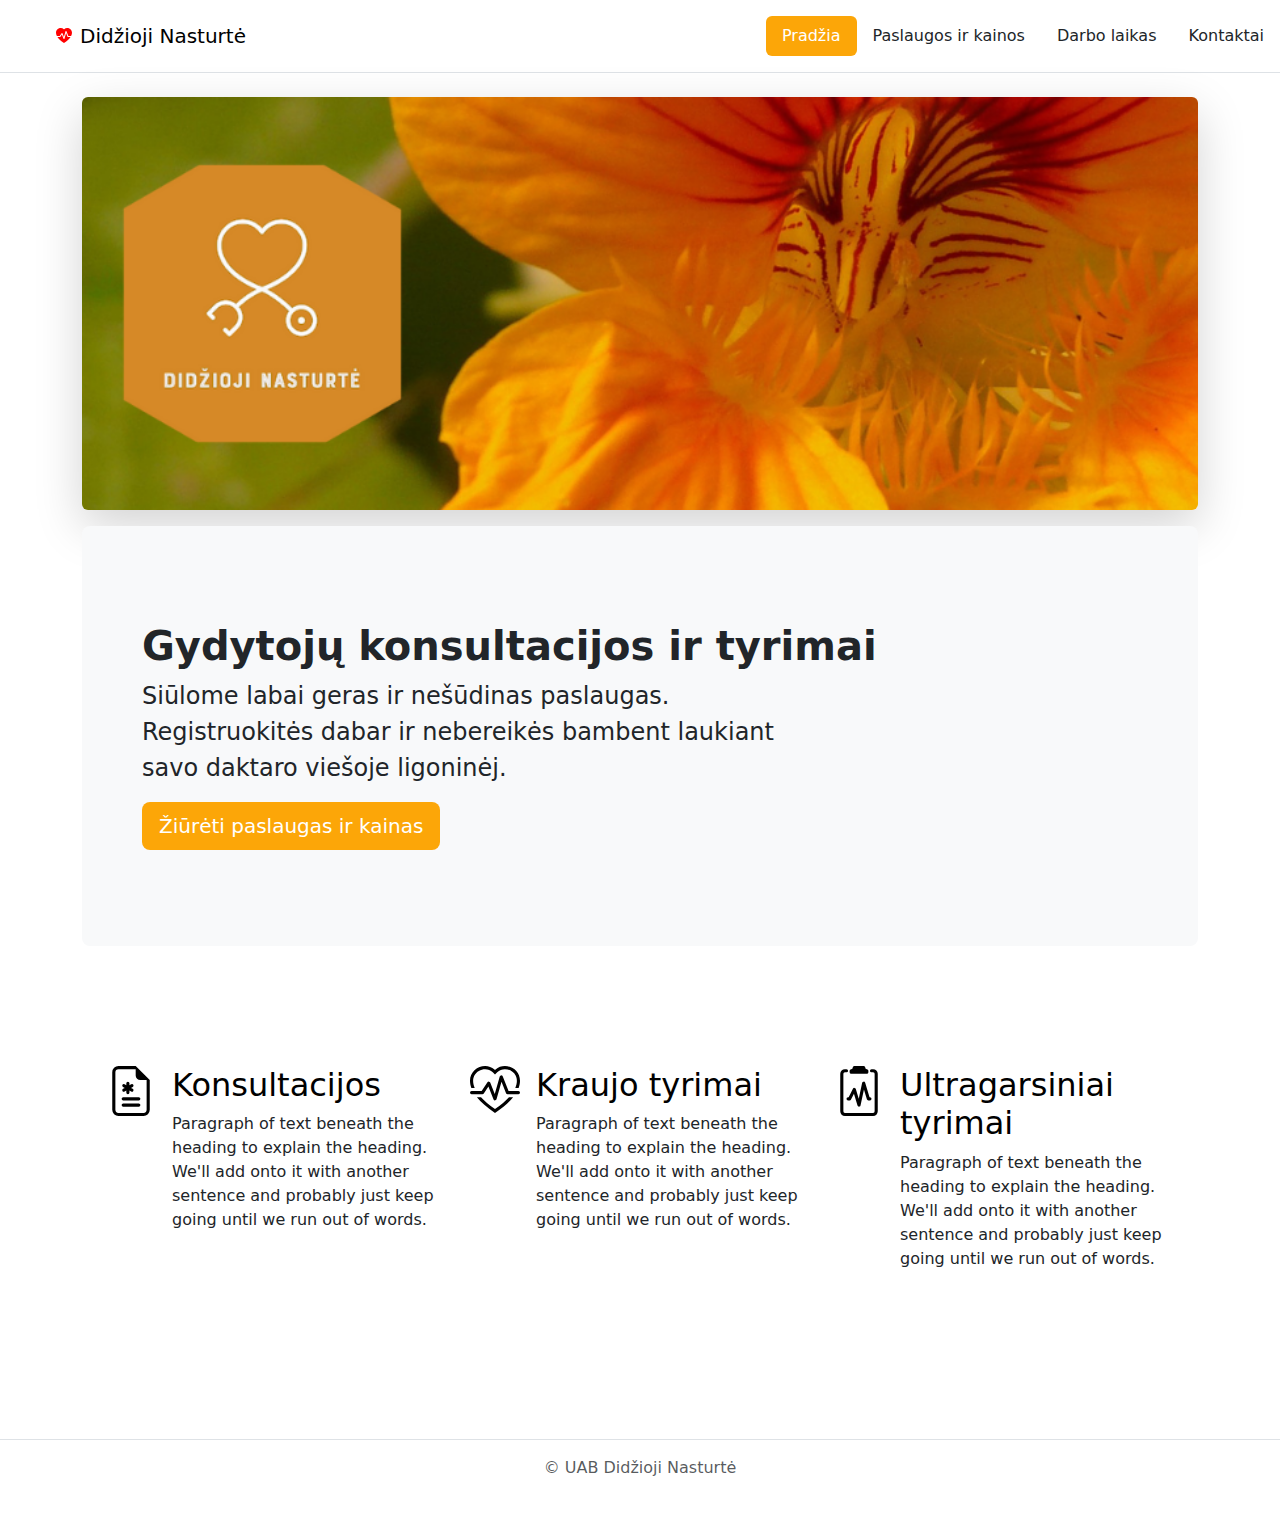
==== index.html @ 2546077c "Add files via upload" ====
<!DOCTYPE html>
<html lang="lt">
<head>
    <meta charset="UTF-8">
    <meta name="viewport" content="width=device-width, initial-scale=1.0">
    <link rel="stylesheet" href="style.css">
    <link href="https://cdn.jsdelivr.net/npm/bootstrap@5.3.3/dist/css/bootstrap.min.css" rel="stylesheet" integrity="sha384-QWTKZyjpPEjISv5WaRU9OFeRpok6YctnYmDr5pNlyT2bRjXh0JMhjY6hW+ALEwIH" crossorigin="anonymous">
    <title>Didžioji Nasturtė</title>
    <link rel="preconnect" href="https://fonts.googleapis.com">
<link rel="preconnect" href="https://fonts.gstatic.com" crossorigin>
<link href="https://fonts.googleapis.com/css2?family=Playwrite+FR+Moderne:wght@100..400&family=Playwrite+HR:wght@100..400&family=Roboto:ital,wght@0,100;0,300;0,400;0,500;0,700;0,900;1,100;1,300;1,400;1,500;1,700;1,900&display=swap" rel="stylesheet">
</head>
<body>
    
    
        <header class="d-flex flex-wrap justify-content-center py-3 mb-4 border-bottom">
          <a href="/" class="d-flex align-items-center mb-3 mb-md-0 me-md-auto link-body-emphasis text-decoration-none">
            <svg class="bi me-2" width="40" height="32"><use xlink:href="#bootstrap"></use></svg>
            <svg xmlns="http://www.w3.org/2000/svg" width="16" height="16" fill="currentColor" class="bi bi-heart-pulse-fill mx-2" viewBox="0 0 16 16" color="red">
                <path d="M1.475 9C2.702 10.84 4.779 12.871 8 15c3.221-2.129 5.298-4.16 6.525-6H12a.5.5 0 0 1-.464-.314l-1.457-3.642-1.598 5.593a.5.5 0 0 1-.945.049L5.889 6.568l-1.473 2.21A.5.5 0 0 1 4 9z"/>
                <path d="M.88 8C-2.427 1.68 4.41-2 7.823 1.143q.09.083.176.171a3 3 0 0 1 .176-.17C11.59-2 18.426 1.68 15.12 8h-2.783l-1.874-4.686a.5.5 0 0 0-.945.049L7.921 8.956 6.464 5.314a.5.5 0 0 0-.88-.091L3.732 8z"/>
              </svg>
            <span class="fs-5">Didžioji Nasturtė</span> 
          </a>
    
          <ul class="nav nav-pills" >
            <li id ="orange" class="nav-item rounded-2"><a href="#" class="nav-link text-white " aria-current="page">Pradžia</a></li>
            <li class="no nav-item"><a href="./paslaugos.html" class="nav-link text-dark">Paslaugos ir kainos</a></li> 
            <li class="no nav-item"><a href="./darbo-laikas.html" class="nav-link text-dark">Darbo laikas</a></li> 
            <li class="no nav-item"><a href="./kontaktai.html" class="nav-link text-dark">Kontaktai</a></li>
          </ul>
        </header>
        <div class="container">
        <img src="./images/nasturteLogo.png" class="shadow-lg img-fluid d-block rounded mx-auto my-3" width="100%" alt="flower-picture">
       
        <!-- <div id="pavadinimas" class="shadow-lg mx-auto py-2 text-center text-white rounded"><p>Klinika ,,Didžioji Nasturtė"</p></div> -->
        
        <div id="gydKon" class="p-5 mb-4 bg-body-tertiary rounded-3">
          <div class="container-fluid py-5">
            <h1 class="display-5 fs-1 fw-bold">Gydytojų konsultacijos ir tyrimai</h1>
            <p id="gydKon2" class="col-md-8">Siūlome labai geras ir nešūdinas paslaugas. Registruokitės dabar ir nebereikės bambent laukiant savo daktaro viešoje ligoninėj.</p>
            <a id="orange" class="btn btn-lg text-white" role="button" href="./paslaugos.html" >Žiūrėti paslaugas ir kainas</a>
          </div>
        </div>    
        
        <div class="container px-4 py-5" id="hanging-icons">
          <div class="row g-4 py-5 row-cols-1 row-cols-lg-3">
            <div class="col d-flex align-items-start">
              <div class="icon-square text-body-emphasis d-inline-flex align-items-center justify-content-center fs-4 flex-shrink-0 me-3">
                <svg xmlns="http://www.w3.org/2000/svg" height="50" fill="currentColor" class="bi bi-file-earmark-medical" viewBox="0 0 16 16">
                  <path d="M7.5 5.5a.5.5 0 0 0-1 0v.634l-.549-.317a.5.5 0 1 0-.5.866L6 7l-.549.317a.5.5 0 1 0 .5.866l.549-.317V8.5a.5.5 0 1 0 1 0v-.634l.549.317a.5.5 0 1 0 .5-.866L8 7l.549-.317a.5.5 0 1 0-.5-.866l-.549.317zm-2 4.5a.5.5 0 0 0 0 1h5a.5.5 0 0 0 0-1zm0 2a.5.5 0 0 0 0 1h5a.5.5 0 0 0 0-1z"/>
                  <path d="M14 14V4.5L9.5 0H4a2 2 0 0 0-2 2v12a2 2 0 0 0 2 2h8a2 2 0 0 0 2-2M9.5 3A1.5 1.5 0 0 0 11 4.5h2V14a1 1 0 0 1-1 1H4a1 1 0 0 1-1-1V2a1 1 0 0 1 1-1h5.5z"/>
                </svg>
              </div>
              <div>
                <h3 class="fs-2 text-body-emphasis">Konsultacijos</h3>
                <i class="bi bi-heart-pulse"></i>
                <p>Paragraph of text beneath the heading to explain the heading. We'll add onto it with another sentence and probably just keep going until we run out of words.</p>
              </div>
            </div>
            <div class="col d-flex align-items-start">
              <div class="icon-square text-body-emphasis  d-inline-flex align-items-center justify-content-center fs-4 flex-shrink-0 me-3">
                <svg xmlns="http://www.w3.org/2000/svg" height="50" fill="currentColor" class="bi bi-heart-pulse" viewBox="0 0 16 16">
                  <path d="m8 2.748-.717-.737C5.6.281 2.514.878 1.4 3.053.918 3.995.78 5.323 1.508 7H.43c-2.128-5.697 4.165-8.83 7.394-5.857q.09.083.176.171a3 3 0 0 1 .176-.17c3.23-2.974 9.522.159 7.394 5.856h-1.078c.728-1.677.59-3.005.108-3.947C13.486.878 10.4.28 8.717 2.01zM2.212 10h1.315C4.593 11.183 6.05 12.458 8 13.795c1.949-1.337 3.407-2.612 4.473-3.795h1.315c-1.265 1.566-3.14 3.25-5.788 5-2.648-1.75-4.523-3.434-5.788-5"/>
                  <path d="M10.464 3.314a.5.5 0 0 0-.945.049L7.921 8.956 6.464 5.314a.5.5 0 0 0-.88-.091L3.732 8H.5a.5.5 0 0 0 0 1H4a.5.5 0 0 0 .416-.223l1.473-2.209 1.647 4.118a.5.5 0 0 0 .945-.049l1.598-5.593 1.457 3.642A.5.5 0 0 0 12 9h3.5a.5.5 0 0 0 0-1h-3.162z"/>
                </svg>
              </div>
              <div>
                <h3 class="fs-2 text-body-emphasis">Kraujo tyrimai</h3>
                <p>Paragraph of text beneath the heading to explain the heading. We'll add onto it with another sentence and probably just keep going until we run out of words.</p>
              </div>
            </div>
            <div class="col d-flex align-items-start">
              <div class="icon-square text-body-emphasis d-inline-flex align-items-center justify-content-center fs-4 flex-shrink-0 me-3">
                <svg xmlns="http://www.w3.org/2000/svg" height="50" fill="currentColor" class="bi bi-clipboard2-pulse" viewBox="0 0 16 16">
                  <path d="M9.5 0a.5.5 0 0 1 .5.5.5.5 0 0 0 .5.5.5.5 0 0 1 .5.5V2a.5.5 0 0 1-.5.5h-5A.5.5 0 0 1 5 2v-.5a.5.5 0 0 1 .5-.5.5.5 0 0 0 .5-.5.5.5 0 0 1 .5-.5z"/>
                  <path d="M3 2.5a.5.5 0 0 1 .5-.5H4a.5.5 0 0 0 0-1h-.5A1.5 1.5 0 0 0 2 2.5v12A1.5 1.5 0 0 0 3.5 16h9a1.5 1.5 0 0 0 1.5-1.5v-12A1.5 1.5 0 0 0 12.5 1H12a.5.5 0 0 0 0 1h.5a.5.5 0 0 1 .5.5v12a.5.5 0 0 1-.5.5h-9a.5.5 0 0 1-.5-.5z"/>
                  <path d="M9.979 5.356a.5.5 0 0 0-.968.04L7.92 10.49l-.94-3.135a.5.5 0 0 0-.926-.08L4.69 10H4.5a.5.5 0 0 0 0 1H5a.5.5 0 0 0 .447-.276l.936-1.873 1.138 3.793a.5.5 0 0 0 .968-.04L9.58 7.51l.94 3.135A.5.5 0 0 0 11 11h.5a.5.5 0 0 0 0-1h-.128z"/>
                </svg>
              </div>
              <div>
                <h3 class="fs-2 text-body-emphasis">Ultragarsiniai tyrimai</h3>
                <p>Paragraph of text beneath the heading to explain the heading. We'll add onto it with another sentence and probably just keep going until we run out of words.</p>
              </div>
            </div>
          </div>
        </div> 
      </div>
      <footer class="py-3 my-4">
        <ul class="nav justify-content-center border-bottom pb-3 mb-3">
        </ul>
        <p class="text-center text-body-secondary">© UAB Didžioji Nasturtė</p>
      </footer>
   
<script src="https://ajax.googleapis.com/ajax/libs/jquery/3.7.1/jquery.min.js"></script>
<script src="index.js"></script>
</body>
</html>
---- style.css ----
#pavadinimas{
    width: 800px;
    background-color: rgb(252, 166, 8);
    position: relative;
    top: -70px;
    font-size: 3rem;
    font-family: "Playwrite HR", cursive;
    font-optical-sizing: auto;
    font-weight: 100;
    font-style: normal;
}
.white{
  background-color: rgba(252, 167, 8, 0.11);
  border-radius: 3%
}


#orange{
  background-color: rgb(252, 166, 8);
}
#gydKon2{
      font-size: 1.5rem;
} 

@media (max-width: 1200px) {
    #pavadinimas{
        width: 500px;
        position: relative;
        top: -50px;
        font-size: 2rem;

    }
   
  }

  @media (max-width: 992px) {
    #pavadinimas{
        width: 400px;
        position: relative;
        top: -30px;   
        font-size: 1.5rem;     
    }
  }

  
  @media (max-width: 576px) {
    #pavadinimas{
       /* width: auto;
       font-size: 1rem;
       top: 0px;       */
       display: none;
    }
    #gydKon2{
      display: none;
} 
  }
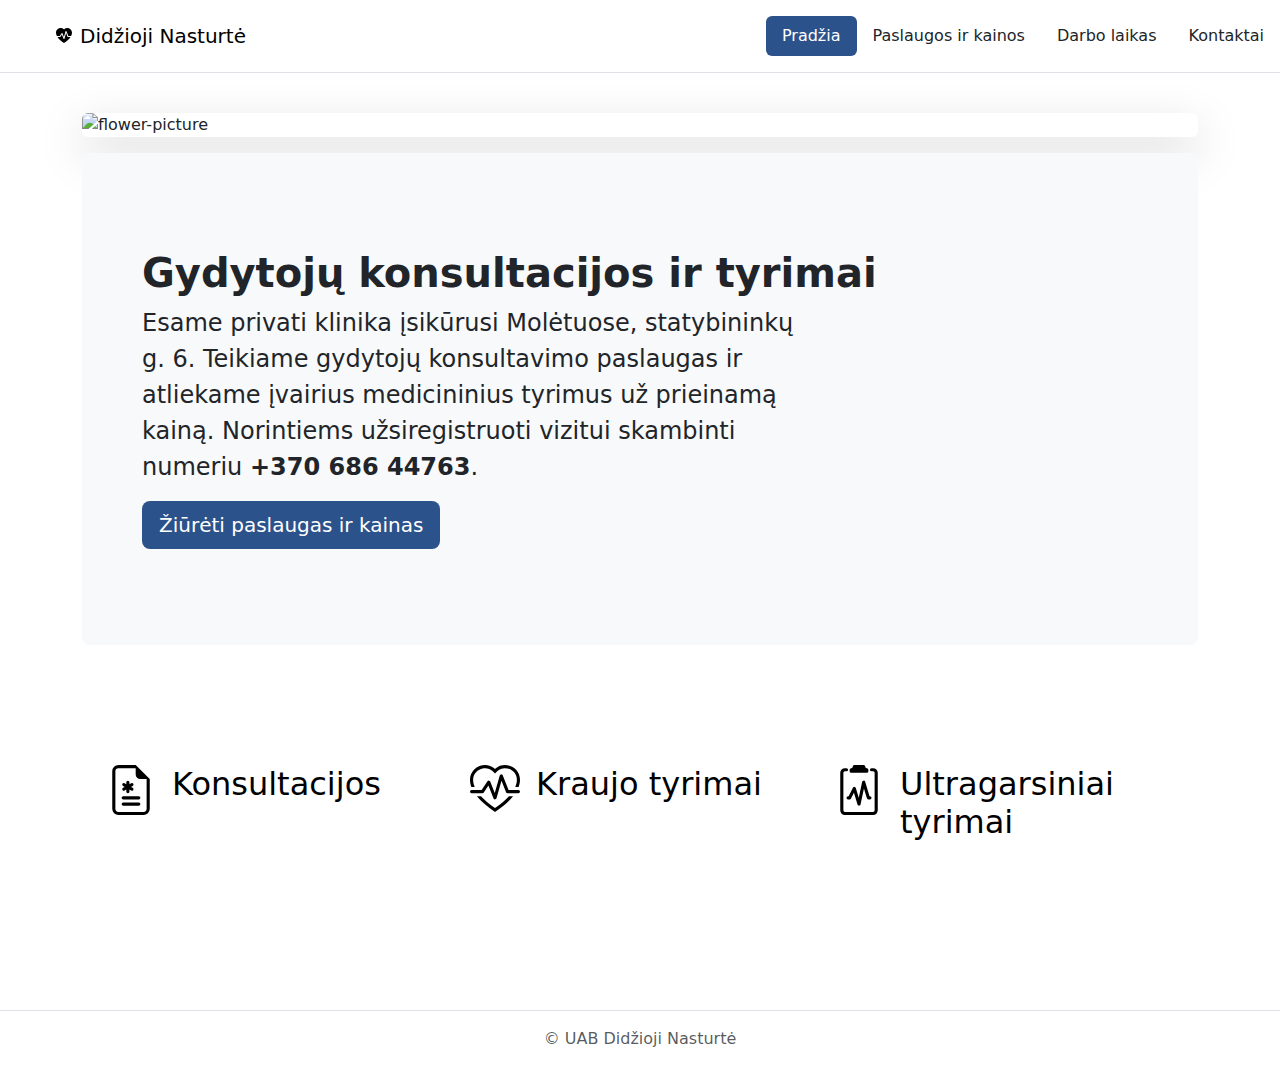
==== commit 3b88dd4a: "Add files via upload" ====
--- a/index.html
+++ b/index.html
@@ -8,15 +8,14 @@
     <title>Didžioji Nasturtė</title>
     <link rel="preconnect" href="https://fonts.googleapis.com">
 <link rel="preconnect" href="https://fonts.gstatic.com" crossorigin>
-<link href="https://fonts.googleapis.com/css2?family=Playwrite+FR+Moderne:wght@100..400&family=Playwrite+HR:wght@100..400&family=Roboto:ital,wght@0,100;0,300;0,400;0,500;0,700;0,900;1,100;1,300;1,400;1,500;1,700;1,900&display=swap" rel="stylesheet">
-</head>
-<body>
+<link href="https://fonts.googleapis.com/css2?family=Montserrat:ital,wght@0,100..900;1,100..900&display=swap" rel="stylesheet">
+<body class="d-flex flex-column vh-100">
     
     
         <header class="d-flex flex-wrap justify-content-center py-3 mb-4 border-bottom">
           <a href="/" class="d-flex align-items-center mb-3 mb-md-0 me-md-auto link-body-emphasis text-decoration-none">
             <svg class="bi me-2" width="40" height="32"><use xlink:href="#bootstrap"></use></svg>
-            <svg xmlns="http://www.w3.org/2000/svg" width="16" height="16" fill="currentColor" class="bi bi-heart-pulse-fill mx-2" viewBox="0 0 16 16" color="red">
+            <svg xmlns="http://www.w3.org/2000/svg" width="16" height="16" fill="currentColor" class="bi bi-heart-pulse-fill mx-2" viewBox="0 0 16 16">
                 <path d="M1.475 9C2.702 10.84 4.779 12.871 8 15c3.221-2.129 5.298-4.16 6.525-6H12a.5.5 0 0 1-.464-.314l-1.457-3.642-1.598 5.593a.5.5 0 0 1-.945.049L5.889 6.568l-1.473 2.21A.5.5 0 0 1 4 9z"/>
                 <path d="M.88 8C-2.427 1.68 4.41-2 7.823 1.143q.09.083.176.171a3 3 0 0 1 .176-.17C11.59-2 18.426 1.68 15.12 8h-2.783l-1.874-4.686a.5.5 0 0 0-.945.049L7.921 8.956 6.464 5.314a.5.5 0 0 0-.88-.091L3.732 8z"/>
               </svg>
@@ -31,14 +30,14 @@
           </ul>
         </header>
         <div class="container">
-        <img src="./images/nasturteLogo.png" class="shadow-lg img-fluid d-block rounded mx-auto my-3" width="100%" alt="flower-picture">
+        <img src="./images/1.png" class="shadow-lg img-fluid d-block rounded mx-auto my-3" width="100%" alt="flower-picture">
        
-        <!-- <div id="pavadinimas" class="shadow-lg mx-auto py-2 text-center text-white rounded"><p>Klinika ,,Didžioji Nasturtė"</p></div> -->
+        <!-- <div id="pavadinimas" class="shadow-lg mx-auto py-2 text-center text-white rounded"><p>Klinika ,,Didžioji Nasturtė"</p></div>  -->
         
         <div id="gydKon" class="p-5 mb-4 bg-body-tertiary rounded-3">
           <div class="container-fluid py-5">
             <h1 class="display-5 fs-1 fw-bold">Gydytojų konsultacijos ir tyrimai</h1>
-            <p id="gydKon2" class="col-md-8">Siūlome labai geras ir nešūdinas paslaugas. Registruokitės dabar ir nebereikės bambent laukiant savo daktaro viešoje ligoninėj.</p>
+            <p id="gydKon2" class="col-md-8">Esame privati klinika įsikūrusi Molėtuose, statybininkų g. 6. Teikiame gydytojų konsultavimo paslaugas ir atliekame įvairius medicininius tyrimus už prieinamą kainą. Norintiems užsiregistruoti vizitui skambinti numeriu <b>+370 686 44763</b>.</p>
             <a id="orange" class="btn btn-lg text-white" role="button" href="./paslaugos.html" >Žiūrėti paslaugas ir kainas</a>
           </div>
         </div>    
@@ -55,7 +54,7 @@
               <div>
                 <h3 class="fs-2 text-body-emphasis">Konsultacijos</h3>
                 <i class="bi bi-heart-pulse"></i>
-                <p>Paragraph of text beneath the heading to explain the heading. We'll add onto it with another sentence and probably just keep going until we run out of words.</p>
+                <p></p>
               </div>
             </div>
             <div class="col d-flex align-items-start">
@@ -67,7 +66,7 @@
               </div>
               <div>
                 <h3 class="fs-2 text-body-emphasis">Kraujo tyrimai</h3>
-                <p>Paragraph of text beneath the heading to explain the heading. We'll add onto it with another sentence and probably just keep going until we run out of words.</p>
+                <p></p>
               </div>
             </div>
             <div class="col d-flex align-items-start">
@@ -80,12 +79,13 @@
               </div>
               <div>
                 <h3 class="fs-2 text-body-emphasis">Ultragarsiniai tyrimai</h3>
-                <p>Paragraph of text beneath the heading to explain the heading. We'll add onto it with another sentence and probably just keep going until we run out of words.</p>
+                <p></p>
               </div>
             </div>
           </div>
         </div> 
       </div>
+
       <footer class="py-3 my-4">
         <ul class="nav justify-content-center border-bottom pb-3 mb-3">
         </ul>
--- a/style.css
+++ b/style.css
@@ -1,22 +1,25 @@
 #pavadinimas{
     width: 800px;
-    background-color: rgb(252, 166, 8);
+    background-color: rgb(73, 8, 252);
     position: relative;
-    top: -70px;
+    top: -90px;
     font-size: 3rem;
-    font-family: "Playwrite HR", cursive;
+    font-family: "Montserrat", sans-serif;
     font-optical-sizing: auto;
-    font-weight: 100;
+    font-weight: 400;
     font-style: normal;
 }
+
+   
+
 .white{
-  background-color: rgba(252, 167, 8, 0.11);
+  background-color: rgba(8, 12, 252, 0.11);
   border-radius: 3%
 }
 
 
 #orange{
-  background-color: rgb(252, 166, 8);
+  background-color: rgb(44, 82, 139);
 }
 #gydKon2{
       font-size: 1.5rem;
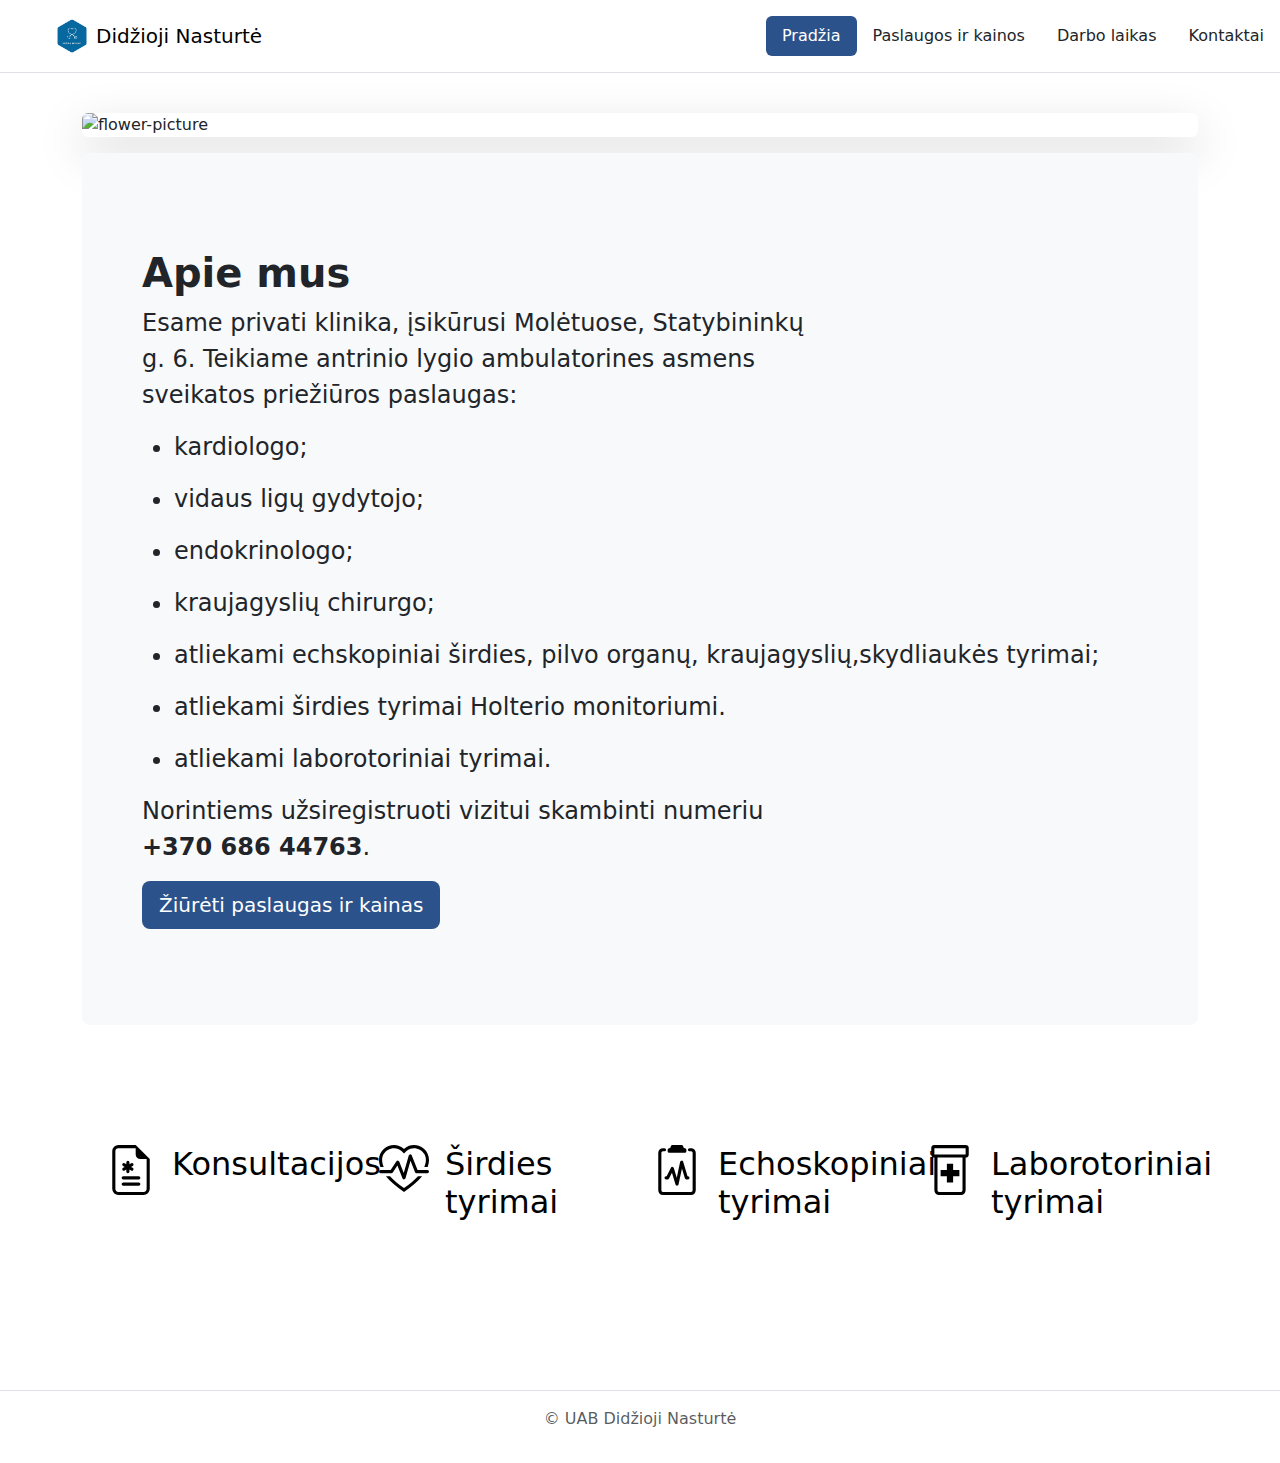
==== commit a4b86008: "Add files via upload" ====
--- a/index.html
+++ b/index.html
@@ -15,10 +15,11 @@
         <header class="d-flex flex-wrap justify-content-center py-3 mb-4 border-bottom">
           <a href="/" class="d-flex align-items-center mb-3 mb-md-0 me-md-auto link-body-emphasis text-decoration-none">
             <svg class="bi me-2" width="40" height="32"><use xlink:href="#bootstrap"></use></svg>
-            <svg xmlns="http://www.w3.org/2000/svg" width="16" height="16" fill="currentColor" class="bi bi-heart-pulse-fill mx-2" viewBox="0 0 16 16">
+            <!-- <svg xmlns="http://www.w3.org/2000/svg" width="16" height="16" fill="currentColor" class="bi bi-heart-pulse-fill mx-2" viewBox="0 0 16 16">
                 <path d="M1.475 9C2.702 10.84 4.779 12.871 8 15c3.221-2.129 5.298-4.16 6.525-6H12a.5.5 0 0 1-.464-.314l-1.457-3.642-1.598 5.593a.5.5 0 0 1-.945.049L5.889 6.568l-1.473 2.21A.5.5 0 0 1 4 9z"/>
                 <path d="M.88 8C-2.427 1.68 4.41-2 7.823 1.143q.09.083.176.171a3 3 0 0 1 .176-.17C11.59-2 18.426 1.68 15.12 8h-2.783l-1.874-4.686a.5.5 0 0 0-.945.049L7.921 8.956 6.464 5.314a.5.5 0 0 0-.88-.091L3.732 8z"/>
-              </svg>
+              </svg> -->
+              <img src="./images/Naste.PNG" height="36" class="mx-2">
             <span class="fs-5">Didžioji Nasturtė</span> 
           </a>
     
@@ -36,14 +37,26 @@
         
         <div id="gydKon" class="p-5 mb-4 bg-body-tertiary rounded-3">
           <div class="container-fluid py-5">
-            <h1 class="display-5 fs-1 fw-bold">Gydytojų konsultacijos ir tyrimai</h1>
-            <p id="gydKon2" class="col-md-8">Esame privati klinika įsikūrusi Molėtuose, statybininkų g. 6. Teikiame gydytojų konsultavimo paslaugas ir atliekame įvairius medicininius tyrimus už prieinamą kainą. Norintiems užsiregistruoti vizitui skambinti numeriu <b>+370 686 44763</b>.</p>
+            <h1 class="display-5 fs-1 fw-bold">Apie mus</h1>
+            <p id="gydKon2" class="col-md-8">Esame privati klinika, įsikūrusi Molėtuose, Statybininkų g. 6. Teikiame antrinio lygio ambulatorines asmens sveikatos priežiūros paslaugas:</p>
+            <ul id="gydKon2">
+              <li><p>kardiologo;</p></li>
+              <li><p>vidaus ligų gydytojo;</p></li>
+              <li><p>endokrinologo;</p></li>
+              <li><p>kraujagyslių chirurgo;</p></li>
+              <li><p>atliekami echskopiniai širdies, pilvo organų, kraujagyslių,skydliaukės tyrimai;</p></li>
+              <li><p>atliekami širdies tyrimai Holterio monitoriumi.</p></li>
+              <li><p>atliekami laborotoriniai tyrimai.</p></li>
+            </ul>
+              
+              
+            <p id="gydKon2" class="col-md-8">Norintiems užsiregistruoti vizitui skambinti numeriu <b>+370 686 44763</b>.</p>
             <a id="orange" class="btn btn-lg text-white" role="button" href="./paslaugos.html" >Žiūrėti paslaugas ir kainas</a>
           </div>
         </div>    
         
         <div class="container px-4 py-5" id="hanging-icons">
-          <div class="row g-4 py-5 row-cols-1 row-cols-lg-3">
+          <div class="row g-4 py-5 row-cols-1 row-cols-md-1 row-cols-lg-4">
             <div class="col d-flex align-items-start">
               <div class="icon-square text-body-emphasis d-inline-flex align-items-center justify-content-center fs-4 flex-shrink-0 me-3">
                 <svg xmlns="http://www.w3.org/2000/svg" height="50" fill="currentColor" class="bi bi-file-earmark-medical" viewBox="0 0 16 16">
@@ -65,7 +78,7 @@
                 </svg>
               </div>
               <div>
-                <h3 class="fs-2 text-body-emphasis">Kraujo tyrimai</h3>
+                <h3 class="fs-2 text-body-emphasis">Širdies tyrimai</h3>
                 <p></p>
               </div>
             </div>
@@ -78,7 +91,19 @@
                 </svg>
               </div>
               <div>
-                <h3 class="fs-2 text-body-emphasis">Ultragarsiniai tyrimai</h3>
+                <h3 class="fs-2 text-body-emphasis">Echoskopiniai tyrimai</h3>
+                <p></p>
+              </div>
+            </div>
+            <div class="col d-flex align-items-start">
+              <div class="icon-square text-body-emphasis d-inline-flex align-items-center justify-content-center fs-4 flex-shrink-0 me-3">
+                <svg xmlns="http://www.w3.org/2000/svg" height="50" fill="currentColor" class="bi bi-prescription2" viewBox="0 0 16 16">
+                  <path d="M7 6h2v2h2v2H9v2H7v-2H5V8h2z"/>
+                  <path d="M2 1a1 1 0 0 1 1-1h10a1 1 0 0 1 1 1v2a1 1 0 0 1-1 1v10.5a1.5 1.5 0 0 1-1.5 1.5h-7A1.5 1.5 0 0 1 3 14.5V4a1 1 0 0 1-1-1zm2 3v10.5a.5.5 0 0 0 .5.5h7a.5.5 0 0 0 .5-.5V4zM3 3h10V1H3z"/>
+                </svg>
+              </div>
+              <div>
+                <h3 class="fs-2 text-body-emphasis">Laborotoriniai tyrimai</h3>
                 <p></p>
               </div>
             </div>
--- a/style.css
+++ b/style.css
@@ -46,17 +46,17 @@
   }
 
   
-  @media (max-width: 576px) {
+  /* @media (max-width: 576px) {
     #pavadinimas{
        /* width: auto;
        font-size: 1rem;
        top: 0px;       */
-       display: none;
-    }
+       /* display: none; */
+    /* }
     #gydKon2{
       display: none;
 } 
-  }
+  } */ 
  
   
 
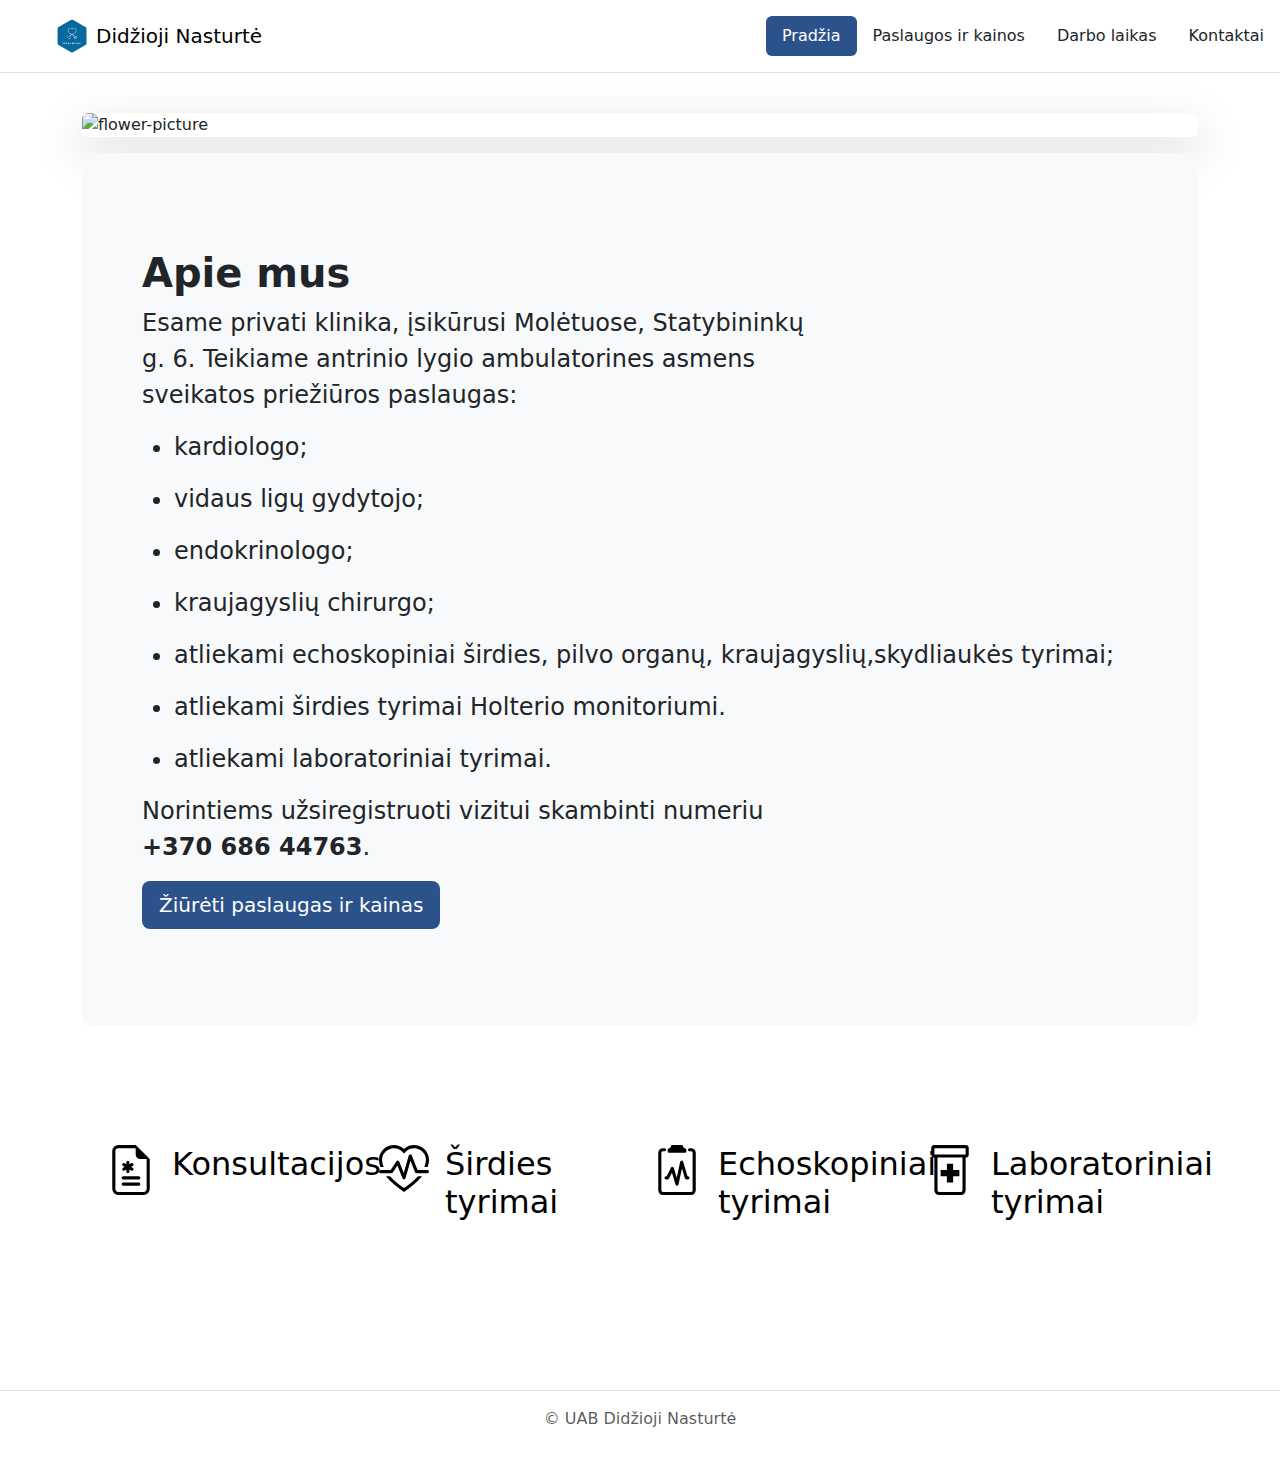
==== commit 2c6af693: "Added dropdown feature on smaller screens" ====
--- a/index.html
+++ b/index.html
@@ -1,123 +1,140 @@
-<!DOCTYPE html>
-<html lang="lt">
-<head>
-    <meta charset="UTF-8">
-    <meta name="viewport" content="width=device-width, initial-scale=1.0">
-    <link rel="stylesheet" href="style.css">
-    <link href="https://cdn.jsdelivr.net/npm/bootstrap@5.3.3/dist/css/bootstrap.min.css" rel="stylesheet" integrity="sha384-QWTKZyjpPEjISv5WaRU9OFeRpok6YctnYmDr5pNlyT2bRjXh0JMhjY6hW+ALEwIH" crossorigin="anonymous">
-    <title>Didžioji Nasturtė</title>
-    <link rel="preconnect" href="https://fonts.googleapis.com">
-<link rel="preconnect" href="https://fonts.gstatic.com" crossorigin>
-<link href="https://fonts.googleapis.com/css2?family=Montserrat:ital,wght@0,100..900;1,100..900&display=swap" rel="stylesheet">
-<body class="d-flex flex-column vh-100">
-    
-    
-        <header class="d-flex flex-wrap justify-content-center py-3 mb-4 border-bottom">
-          <a href="/" class="d-flex align-items-center mb-3 mb-md-0 me-md-auto link-body-emphasis text-decoration-none">
-            <svg class="bi me-2" width="40" height="32"><use xlink:href="#bootstrap"></use></svg>
-            <!-- <svg xmlns="http://www.w3.org/2000/svg" width="16" height="16" fill="currentColor" class="bi bi-heart-pulse-fill mx-2" viewBox="0 0 16 16">
-                <path d="M1.475 9C2.702 10.84 4.779 12.871 8 15c3.221-2.129 5.298-4.16 6.525-6H12a.5.5 0 0 1-.464-.314l-1.457-3.642-1.598 5.593a.5.5 0 0 1-.945.049L5.889 6.568l-1.473 2.21A.5.5 0 0 1 4 9z"/>
-                <path d="M.88 8C-2.427 1.68 4.41-2 7.823 1.143q.09.083.176.171a3 3 0 0 1 .176-.17C11.59-2 18.426 1.68 15.12 8h-2.783l-1.874-4.686a.5.5 0 0 0-.945.049L7.921 8.956 6.464 5.314a.5.5 0 0 0-.88-.091L3.732 8z"/>
-              </svg> -->
-              <img src="./images/Naste.PNG" height="36" class="mx-2">
-            <span class="fs-5">Didžioji Nasturtė</span> 
-          </a>
-    
-          <ul class="nav nav-pills" >
-            <li id ="orange" class="nav-item rounded-2"><a href="#" class="nav-link text-white " aria-current="page">Pradžia</a></li>
-            <li class="no nav-item"><a href="./paslaugos.html" class="nav-link text-dark">Paslaugos ir kainos</a></li> 
-            <li class="no nav-item"><a href="./darbo-laikas.html" class="nav-link text-dark">Darbo laikas</a></li> 
-            <li class="no nav-item"><a href="./kontaktai.html" class="nav-link text-dark">Kontaktai</a></li>
-          </ul>
-        </header>
-        <div class="container">
-        <img src="./images/1.png" class="shadow-lg img-fluid d-block rounded mx-auto my-3" width="100%" alt="flower-picture">
-       
-        <!-- <div id="pavadinimas" class="shadow-lg mx-auto py-2 text-center text-white rounded"><p>Klinika ,,Didžioji Nasturtė"</p></div>  -->
-        
-        <div id="gydKon" class="p-5 mb-4 bg-body-tertiary rounded-3">
-          <div class="container-fluid py-5">
-            <h1 class="display-5 fs-1 fw-bold">Apie mus</h1>
-            <p id="gydKon2" class="col-md-8">Esame privati klinika, įsikūrusi Molėtuose, Statybininkų g. 6. Teikiame antrinio lygio ambulatorines asmens sveikatos priežiūros paslaugas:</p>
-            <ul id="gydKon2">
-              <li><p>kardiologo;</p></li>
-              <li><p>vidaus ligų gydytojo;</p></li>
-              <li><p>endokrinologo;</p></li>
-              <li><p>kraujagyslių chirurgo;</p></li>
-              <li><p>atliekami echskopiniai širdies, pilvo organų, kraujagyslių,skydliaukės tyrimai;</p></li>
-              <li><p>atliekami širdies tyrimai Holterio monitoriumi.</p></li>
-              <li><p>atliekami laborotoriniai tyrimai.</p></li>
-            </ul>
-              
-              
-            <p id="gydKon2" class="col-md-8">Norintiems užsiregistruoti vizitui skambinti numeriu <b>+370 686 44763</b>.</p>
-            <a id="orange" class="btn btn-lg text-white" role="button" href="./paslaugos.html" >Žiūrėti paslaugas ir kainas</a>
-          </div>
-        </div>    
-        
-        <div class="container px-4 py-5" id="hanging-icons">
-          <div class="row g-4 py-5 row-cols-1 row-cols-md-1 row-cols-lg-4">
-            <div class="col d-flex align-items-start">
-              <div class="icon-square text-body-emphasis d-inline-flex align-items-center justify-content-center fs-4 flex-shrink-0 me-3">
-                <svg xmlns="http://www.w3.org/2000/svg" height="50" fill="currentColor" class="bi bi-file-earmark-medical" viewBox="0 0 16 16">
-                  <path d="M7.5 5.5a.5.5 0 0 0-1 0v.634l-.549-.317a.5.5 0 1 0-.5.866L6 7l-.549.317a.5.5 0 1 0 .5.866l.549-.317V8.5a.5.5 0 1 0 1 0v-.634l.549.317a.5.5 0 1 0 .5-.866L8 7l.549-.317a.5.5 0 1 0-.5-.866l-.549.317zm-2 4.5a.5.5 0 0 0 0 1h5a.5.5 0 0 0 0-1zm0 2a.5.5 0 0 0 0 1h5a.5.5 0 0 0 0-1z"/>
-                  <path d="M14 14V4.5L9.5 0H4a2 2 0 0 0-2 2v12a2 2 0 0 0 2 2h8a2 2 0 0 0 2-2M9.5 3A1.5 1.5 0 0 0 11 4.5h2V14a1 1 0 0 1-1 1H4a1 1 0 0 1-1-1V2a1 1 0 0 1 1-1h5.5z"/>
-                </svg>
-              </div>
-              <div>
-                <h3 class="fs-2 text-body-emphasis">Konsultacijos</h3>
-                <i class="bi bi-heart-pulse"></i>
-                <p></p>
-              </div>
-            </div>
-            <div class="col d-flex align-items-start">
-              <div class="icon-square text-body-emphasis  d-inline-flex align-items-center justify-content-center fs-4 flex-shrink-0 me-3">
-                <svg xmlns="http://www.w3.org/2000/svg" height="50" fill="currentColor" class="bi bi-heart-pulse" viewBox="0 0 16 16">
-                  <path d="m8 2.748-.717-.737C5.6.281 2.514.878 1.4 3.053.918 3.995.78 5.323 1.508 7H.43c-2.128-5.697 4.165-8.83 7.394-5.857q.09.083.176.171a3 3 0 0 1 .176-.17c3.23-2.974 9.522.159 7.394 5.856h-1.078c.728-1.677.59-3.005.108-3.947C13.486.878 10.4.28 8.717 2.01zM2.212 10h1.315C4.593 11.183 6.05 12.458 8 13.795c1.949-1.337 3.407-2.612 4.473-3.795h1.315c-1.265 1.566-3.14 3.25-5.788 5-2.648-1.75-4.523-3.434-5.788-5"/>
-                  <path d="M10.464 3.314a.5.5 0 0 0-.945.049L7.921 8.956 6.464 5.314a.5.5 0 0 0-.88-.091L3.732 8H.5a.5.5 0 0 0 0 1H4a.5.5 0 0 0 .416-.223l1.473-2.209 1.647 4.118a.5.5 0 0 0 .945-.049l1.598-5.593 1.457 3.642A.5.5 0 0 0 12 9h3.5a.5.5 0 0 0 0-1h-3.162z"/>
-                </svg>
-              </div>
-              <div>
-                <h3 class="fs-2 text-body-emphasis">Širdies tyrimai</h3>
-                <p></p>
-              </div>
-            </div>
-            <div class="col d-flex align-items-start">
-              <div class="icon-square text-body-emphasis d-inline-flex align-items-center justify-content-center fs-4 flex-shrink-0 me-3">
-                <svg xmlns="http://www.w3.org/2000/svg" height="50" fill="currentColor" class="bi bi-clipboard2-pulse" viewBox="0 0 16 16">
-                  <path d="M9.5 0a.5.5 0 0 1 .5.5.5.5 0 0 0 .5.5.5.5 0 0 1 .5.5V2a.5.5 0 0 1-.5.5h-5A.5.5 0 0 1 5 2v-.5a.5.5 0 0 1 .5-.5.5.5 0 0 0 .5-.5.5.5 0 0 1 .5-.5z"/>
-                  <path d="M3 2.5a.5.5 0 0 1 .5-.5H4a.5.5 0 0 0 0-1h-.5A1.5 1.5 0 0 0 2 2.5v12A1.5 1.5 0 0 0 3.5 16h9a1.5 1.5 0 0 0 1.5-1.5v-12A1.5 1.5 0 0 0 12.5 1H12a.5.5 0 0 0 0 1h.5a.5.5 0 0 1 .5.5v12a.5.5 0 0 1-.5.5h-9a.5.5 0 0 1-.5-.5z"/>
-                  <path d="M9.979 5.356a.5.5 0 0 0-.968.04L7.92 10.49l-.94-3.135a.5.5 0 0 0-.926-.08L4.69 10H4.5a.5.5 0 0 0 0 1H5a.5.5 0 0 0 .447-.276l.936-1.873 1.138 3.793a.5.5 0 0 0 .968-.04L9.58 7.51l.94 3.135A.5.5 0 0 0 11 11h.5a.5.5 0 0 0 0-1h-.128z"/>
-                </svg>
-              </div>
-              <div>
-                <h3 class="fs-2 text-body-emphasis">Echoskopiniai tyrimai</h3>
-                <p></p>
-              </div>
-            </div>
-            <div class="col d-flex align-items-start">
-              <div class="icon-square text-body-emphasis d-inline-flex align-items-center justify-content-center fs-4 flex-shrink-0 me-3">
-                <svg xmlns="http://www.w3.org/2000/svg" height="50" fill="currentColor" class="bi bi-prescription2" viewBox="0 0 16 16">
-                  <path d="M7 6h2v2h2v2H9v2H7v-2H5V8h2z"/>
-                  <path d="M2 1a1 1 0 0 1 1-1h10a1 1 0 0 1 1 1v2a1 1 0 0 1-1 1v10.5a1.5 1.5 0 0 1-1.5 1.5h-7A1.5 1.5 0 0 1 3 14.5V4a1 1 0 0 1-1-1zm2 3v10.5a.5.5 0 0 0 .5.5h7a.5.5 0 0 0 .5-.5V4zM3 3h10V1H3z"/>
-                </svg>
-              </div>
-              <div>
-                <h3 class="fs-2 text-body-emphasis">Laborotoriniai tyrimai</h3>
-                <p></p>
-              </div>
-            </div>
-          </div>
-        </div> 
-      </div>
-
-      <footer class="py-3 my-4">
-        <ul class="nav justify-content-center border-bottom pb-3 mb-3">
-        </ul>
-        <p class="text-center text-body-secondary">© UAB Didžioji Nasturtė</p>
-      </footer>
-   
-<script src="https://ajax.googleapis.com/ajax/libs/jquery/3.7.1/jquery.min.js"></script>
-<script src="index.js"></script>
-</body>
+<!DOCTYPE html>
+<html lang="lt">
+<head>
+    <meta charset="UTF-8">
+    <meta name="viewport" content="width=device-width, initial-scale=1.0">
+    <link rel="stylesheet" href="style.css">
+    <link href="https://cdn.jsdelivr.net/npm/bootstrap@5.3.3/dist/css/bootstrap.min.css" rel="stylesheet" integrity="sha384-QWTKZyjpPEjISv5WaRU9OFeRpok6YctnYmDr5pNlyT2bRjXh0JMhjY6hW+ALEwIH" crossorigin="anonymous">
+    <title>Didžioji Nasturtė</title>
+    <link rel="preconnect" href="https://fonts.googleapis.com">
+<link rel="preconnect" href="https://fonts.gstatic.com" crossorigin>
+<link href="https://fonts.googleapis.com/css2?family=Montserrat:ital,wght@0,100..900;1,100..900&display=swap" rel="stylesheet">
+<body class="d-flex flex-column vh-100">
+    
+        <div id="bigHeader">
+          <header  class="d-flex flex-wrap justify-content-center py-3 mb-4 border-bottom">
+            <a href="/" class="d-flex align-items-center mb-3 mb-md-0 me-md-auto link-body-emphasis text-decoration-none">
+              <svg id="svgHeader" class="bi me-2" width="40" height="32"><use xlink:href="#bootstrap"></use></svg>
+                <img src="./images/Naste.PNG" height="36" class="mx-2">
+              <span class="fs-5">Didžioji Nasturtė</span> 
+            </a>
+      
+            <ul class="nav nav-pills" >
+              <li id ="bgColor" class="nav-item rounded-2"><a href="#" class="nav-link text-white " aria-current="page">Pradžia</a></li>
+              <li class="no nav-item"><a href="./paslaugos.html" class="nav-link text-dark">Paslaugos ir kainos</a></li> 
+              <li class="no nav-item"><a href="./darbo-laikas.html" class="nav-link text-dark">Darbo laikas</a></li> 
+              <li class="no nav-item"><a href="./kontaktai.html" class="nav-link text-dark">Kontaktai</a></li>
+            </ul>
+          </header>
+        </div>
+
+      <div class="container" id="smallHeader">
+        <header  class="d-flex align-items-center justify-content-between py-3 mb-4 border-bottom">
+          <a href="/" class="d-flex align-items-center  mb-md-0 me-md-auto link-body-emphasis text-decoration-none">
+            <svg id="svgHeader" class="bi me-3" width="40" height="32"><use xlink:href="#bootstrap"></use></svg>
+              <img src="./images/Naste.PNG" height="36">
+            <span class="fs-5 d-flex">Didžioji Nasturtė</span> 
+          </a>
+          <button type="button" class="btn btn-secondary dropdown-toggle" id="bgColor" data-bs-toggle="dropdown" aria-expanded="false">
+            Right-aligned menu
+          </button>
+          <ul class="dropdown-menu dropdown-menu-end" >
+            <li class="dropdown-item no nav-item"><a href="#"  aria-current="page" class="nav-link text-dark">Pradžia</a></li>
+            <li class="dropdown-item no nav-item"><a href="./paslaugos.html" class="nav-link text-dark">Paslaugos ir kainos</a></li> 
+            <li class="dropdown-item no nav-item"><a href="./darbo-laikas.html" class="nav-link text-dark">Darbo laikas</a></li> 
+            <li class="dropdown-item no nav-item"><a href="./kontaktai.html" class="nav-link text-dark">Kontaktai</a></li>
+          </ul> 
+        </header>     
+      </div>
+
+        <div class="container">
+        <img src="./images/1.png" class="shadow-lg img-fluid d-block rounded mx-auto my-3" width="100%" alt="flower-picture">
+        
+        <div id="gydKon" class="p-5 mb-4 bg-body-tertiary rounded-3">
+          <div class="container-fluid py-5">
+            <h1 class="display-5 fs-1 fw-bold">Apie mus</h1>
+            <p id="gydKon2" class="col-md-8">Esame privati klinika, įsikūrusi Molėtuose, Statybininkų g. 6. Teikiame antrinio lygio ambulatorines asmens sveikatos priežiūros paslaugas:</p>
+            <ul id="gydKon2">
+              <li><p>kardiologo;</p></li>
+              <li><p>vidaus ligų gydytojo;</p></li>
+              <li><p>endokrinologo;</p></li>
+              <li><p>kraujagyslių chirurgo;</p></li>
+              <li><p>atliekami echoskopiniai širdies, pilvo organų, kraujagyslių,skydliaukės tyrimai;</p></li>
+              <li><p>atliekami širdies tyrimai Holterio monitoriumi.</p></li>
+              <li><p>atliekami laboratoriniai tyrimai.</p></li>
+            </ul>
+              
+              
+            <p id="gydKon2" class="col-md-8">Norintiems užsiregistruoti vizitui skambinti numeriu <b>+370 686 44763</b>.</p>
+            <a id="bgColor" class="btn btn-lg text-white" role="button" href="./paslaugos.html" >Žiūrėti paslaugas ir kainas</a>
+          </div>
+        </div>    
+        
+        <div class="container px-4 py-5" id="hanging-icons">
+          <div class="row g-4 py-5 row-cols-1 row-cols-md-1 row-cols-lg-4">
+            <div class="col d-flex align-items-start">
+              <div class="icon-square text-body-emphasis d-inline-flex align-items-center justify-content-center fs-4 flex-shrink-0 me-3">
+                <svg xmlns="http://www.w3.org/2000/svg" height="50" fill="currentColor" class="bi bi-file-earmark-medical" viewBox="0 0 16 16">
+                  <path d="M7.5 5.5a.5.5 0 0 0-1 0v.634l-.549-.317a.5.5 0 1 0-.5.866L6 7l-.549.317a.5.5 0 1 0 .5.866l.549-.317V8.5a.5.5 0 1 0 1 0v-.634l.549.317a.5.5 0 1 0 .5-.866L8 7l.549-.317a.5.5 0 1 0-.5-.866l-.549.317zm-2 4.5a.5.5 0 0 0 0 1h5a.5.5 0 0 0 0-1zm0 2a.5.5 0 0 0 0 1h5a.5.5 0 0 0 0-1z"/>
+                  <path d="M14 14V4.5L9.5 0H4a2 2 0 0 0-2 2v12a2 2 0 0 0 2 2h8a2 2 0 0 0 2-2M9.5 3A1.5 1.5 0 0 0 11 4.5h2V14a1 1 0 0 1-1 1H4a1 1 0 0 1-1-1V2a1 1 0 0 1 1-1h5.5z"/>
+                </svg>
+              </div>
+              <div>
+                <h3 class="fs-2 text-body-emphasis">Konsultacijos</h3>
+                <i class="bi bi-heart-pulse"></i>
+                <p></p>
+              </div>
+            </div>
+            <div class="col d-flex align-items-start">
+              <div class="icon-square text-body-emphasis  d-inline-flex align-items-center justify-content-center fs-4 flex-shrink-0 me-3">
+                <svg xmlns="http://www.w3.org/2000/svg" height="50" fill="currentColor" class="bi bi-heart-pulse" viewBox="0 0 16 16">
+                  <path d="m8 2.748-.717-.737C5.6.281 2.514.878 1.4 3.053.918 3.995.78 5.323 1.508 7H.43c-2.128-5.697 4.165-8.83 7.394-5.857q.09.083.176.171a3 3 0 0 1 .176-.17c3.23-2.974 9.522.159 7.394 5.856h-1.078c.728-1.677.59-3.005.108-3.947C13.486.878 10.4.28 8.717 2.01zM2.212 10h1.315C4.593 11.183 6.05 12.458 8 13.795c1.949-1.337 3.407-2.612 4.473-3.795h1.315c-1.265 1.566-3.14 3.25-5.788 5-2.648-1.75-4.523-3.434-5.788-5"/>
+                  <path d="M10.464 3.314a.5.5 0 0 0-.945.049L7.921 8.956 6.464 5.314a.5.5 0 0 0-.88-.091L3.732 8H.5a.5.5 0 0 0 0 1H4a.5.5 0 0 0 .416-.223l1.473-2.209 1.647 4.118a.5.5 0 0 0 .945-.049l1.598-5.593 1.457 3.642A.5.5 0 0 0 12 9h3.5a.5.5 0 0 0 0-1h-3.162z"/>
+                </svg>
+              </div>
+              <div>
+                <h3 class="fs-2 text-body-emphasis">Širdies tyrimai</h3>
+                <p></p>
+              </div>
+            </div>
+            <div class="col d-flex align-items-start">
+              <div class="icon-square text-body-emphasis d-inline-flex align-items-center justify-content-center fs-4 flex-shrink-0 me-3">
+                <svg xmlns="http://www.w3.org/2000/svg" height="50" fill="currentColor" class="bi bi-clipboard2-pulse" viewBox="0 0 16 16">
+                  <path d="M9.5 0a.5.5 0 0 1 .5.5.5.5 0 0 0 .5.5.5.5 0 0 1 .5.5V2a.5.5 0 0 1-.5.5h-5A.5.5 0 0 1 5 2v-.5a.5.5 0 0 1 .5-.5.5.5 0 0 0 .5-.5.5.5 0 0 1 .5-.5z"/>
+                  <path d="M3 2.5a.5.5 0 0 1 .5-.5H4a.5.5 0 0 0 0-1h-.5A1.5 1.5 0 0 0 2 2.5v12A1.5 1.5 0 0 0 3.5 16h9a1.5 1.5 0 0 0 1.5-1.5v-12A1.5 1.5 0 0 0 12.5 1H12a.5.5 0 0 0 0 1h.5a.5.5 0 0 1 .5.5v12a.5.5 0 0 1-.5.5h-9a.5.5 0 0 1-.5-.5z"/>
+                  <path d="M9.979 5.356a.5.5 0 0 0-.968.04L7.92 10.49l-.94-3.135a.5.5 0 0 0-.926-.08L4.69 10H4.5a.5.5 0 0 0 0 1H5a.5.5 0 0 0 .447-.276l.936-1.873 1.138 3.793a.5.5 0 0 0 .968-.04L9.58 7.51l.94 3.135A.5.5 0 0 0 11 11h.5a.5.5 0 0 0 0-1h-.128z"/>
+                </svg>
+              </div>
+              <div>
+                <h3 class="fs-2 text-body-emphasis">Echoskopiniai tyrimai</h3>
+                <p></p>
+              </div>
+            </div>
+            <div class="col d-flex align-items-start">
+              <div class="icon-square text-body-emphasis d-inline-flex align-items-center justify-content-center fs-4 flex-shrink-0 me-3">
+                <svg xmlns="http://www.w3.org/2000/svg" height="50" fill="currentColor" class="bi bi-prescription2" viewBox="0 0 16 16">
+                  <path d="M7 6h2v2h2v2H9v2H7v-2H5V8h2z"/>
+                  <path d="M2 1a1 1 0 0 1 1-1h10a1 1 0 0 1 1 1v2a1 1 0 0 1-1 1v10.5a1.5 1.5 0 0 1-1.5 1.5h-7A1.5 1.5 0 0 1 3 14.5V4a1 1 0 0 1-1-1zm2 3v10.5a.5.5 0 0 0 .5.5h7a.5.5 0 0 0 .5-.5V4zM3 3h10V1H3z"/>
+                </svg>
+              </div>
+              <div>
+                <h3 class="fs-2 text-body-emphasis">Laboratoriniai tyrimai</h3>
+                <p></p>
+              </div>
+            </div>
+          </div>
+        </div> 
+      </div>
+
+      <footer class="py-3 my-4">
+        <ul class="nav justify-content-center border-bottom pb-3 mb-3">
+        </ul>
+        <p class="text-center text-body-secondary">© UAB Didžioji Nasturtė</p>
+      </footer>
+   
+<script src="https://ajax.googleapis.com/ajax/libs/jquery/3.7.1/jquery.min.js"></script>
+<script src="index.js"></script>
+<script src="https://cdn.jsdelivr.net/npm/@popperjs/core@2.11.8/dist/umd/popper.min.js" integrity="sha384-I7E8VVD/ismYTF4hNIPjVp/Zjvgyol6VFvRkX/vR+Vc4jQkC+hVqc2pM8ODewa9r" crossorigin="anonymous"></script>
+<script src="https://cdn.jsdelivr.net/npm/bootstrap@5.3.3/dist/js/bootstrap.min.js" integrity="sha384-0pUGZvbkm6XF6gxjEnlmuGrJXVbNuzT9qBBavbLwCsOGabYfZo0T0to5eqruptLy" crossorigin="anonymous"></script>
+</body>
 </html>--- a/style.css
+++ b/style.css
@@ -1,62 +1,68 @@
-#pavadinimas{
-    width: 800px;
-    background-color: rgb(73, 8, 252);
-    position: relative;
-    top: -90px;
-    font-size: 3rem;
-    font-family: "Montserrat", sans-serif;
-    font-optical-sizing: auto;
-    font-weight: 400;
-    font-style: normal;
-}
-
-   
-
-.white{
-  background-color: rgba(8, 12, 252, 0.11);
-  border-radius: 3%
-}
-
-
-#orange{
-  background-color: rgb(44, 82, 139);
-}
-#gydKon2{
-      font-size: 1.5rem;
-} 
-
-@media (max-width: 1200px) {
-    #pavadinimas{
-        width: 500px;
-        position: relative;
-        top: -50px;
-        font-size: 2rem;
-
-    }
-   
-  }
-
-  @media (max-width: 992px) {
-    #pavadinimas{
-        width: 400px;
-        position: relative;
-        top: -30px;   
-        font-size: 1.5rem;     
-    }
-  }
-
-  
-  /* @media (max-width: 576px) {
-    #pavadinimas{
-       /* width: auto;
-       font-size: 1rem;
-       top: 0px;       */
-       /* display: none; */
-    /* }
-    #gydKon2{
-      display: none;
-} 
-  } */ 
- 
-  
-
+#pavadinimas{
+    width: 800px;
+    background-color: rgb(73, 8, 252);
+    position: relative;
+    top: -90px;
+    font-size: 3rem;
+    font-family: "Montserrat", sans-serif;
+    /* font-optical-sizing: auto; */
+    font-weight: 400;
+    font-style: normal;
+}
+
+.white{
+  background-color: rgba(8, 12, 252, 0.11);
+  border-radius: 3%
+}
+
+#bgColor{
+  background-color: rgb(44, 82, 139);
+}
+#gydKon2{
+      font-size: 1.5rem;
+} 
+
+#smallHeader{
+  display: none;
+}
+
+@media (max-width: 1200px) {
+    #pavadinimas{
+        width: 500px;
+        position: relative;
+        top: -50px;
+        font-size: 2rem;
+
+    }
+
+    #smallHeader{
+      display: none;
+    }
+   
+  }
+
+  @media (max-width: 768px) {
+    #pavadinimas{
+        width: 400px;
+        position: relative;
+        top: -30px;   
+        font-size: 1.5rem;     
+    }
+
+    #svgHeader{
+      display: none;
+    }
+
+    #bigHeader{
+      display: none;
+    }
+
+    #smallHeader{
+      display: initial;
+    }
+    
+  }
+
+ 
+  
+
